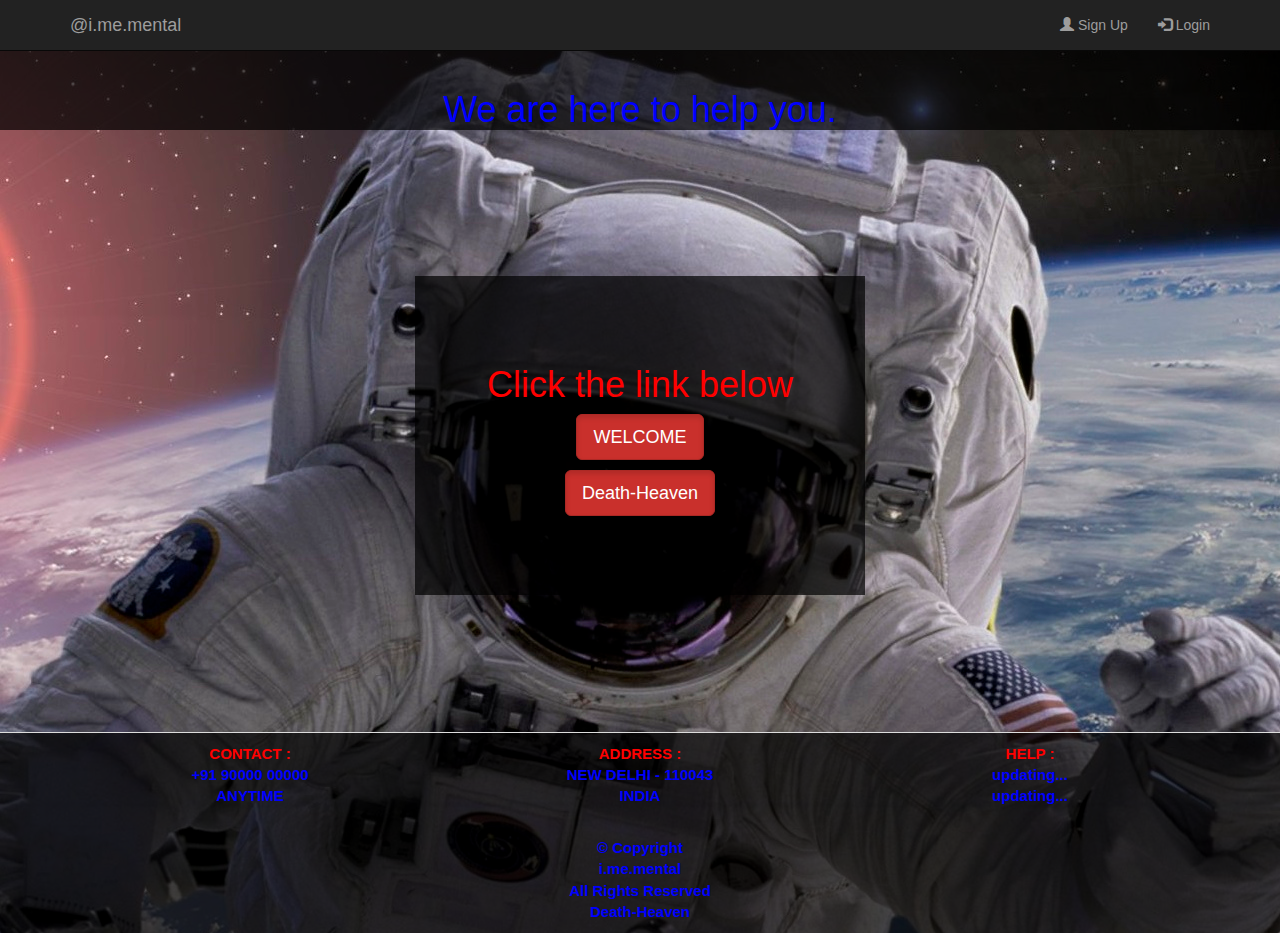
==== index.html @ 8e00816b "commit" ====
<<html>
    <head>
        <link rel="stylesheet" href="https://maxcdn.bootstrapcdn.com/bootstrap/3.3.7/css/bootstrap.min.css" >
        <!--jQuery library--> 
        <script src="https://ajax.googleapis.com/ajax/libs/jquery/1.12.4/jquery.min.js"></script>

        <!--Latest compiled and minified JavaScript--> 
        <script src="https://maxcdn.bootstrapcdn.com/bootstrap/3.3.7/js/bootstrap.min.js"></script>
        
        <title>i.me.mental</title>
        
        <meta name="viewport" content="width=device-width, initial-scale=1.0">
        
        <link rel="stylesheet" href="newcss.css" type="text/css">
        
    </head>
    
    <body>
        <nav class="navbar navbar-inverse navbar-fixed-top">
            <div class="container">
                <div class="navbar-header">
                    <button type="button" class="navbar-toggle" data-toggle="collapse" data-target="#myNavbar">
                        <span class="icon-bar"></span>
                        <span class="icon-bar"></span>
                        <span class="icon-bar"></span>                        
                    </button>
                    <a class="navbar-brand" href="index.html">@i.me.mental</a>
                </div>
                <div class="collapse navbar-collapse" id="myNavbar">
                    <ul class="nav navbar-nav navbar-right">
                        <li><a href="signup.html"target="_blank"><span class="glyphicon glyphicon-user"></span> Sign Up</a></li>
                        <li><a href="login.html"target="_blank"><span class="glyphicon glyphicon-log-in"></span> Login</a></li>
                    </ul>
                </div>
            </div>
        </nav>
        <div style="text-align: center;padding-top: 50px; font-weight: bold; color:#0000ff;background-color: rgba(0, 0, 0, 0.7); 
 ">
            
            <h1 >
              We are here to help you.
            </h1>
        </div>
        <div id="banner_image" >
            <div class="container">

                
           <center>

       
             
     <div class="banner_content">
                    <h1 id="i1" style="color: #ff0000">Click the link below</h1>
                     <p><a href="welcome.html" class="btn btn-danger btn-lg active"target="_blank">  WELCOME  </a></p>

                    <p><a href="count.html" class="btn btn-danger btn-lg active" target="_blank">Death-Heaven</a></p>
                   <!-- 
                    <p><a href="women.html" class="btn btn-danger btn-lg active">Shop Now</a></p>
                   -->
                   
                </div> 

   
              </center> 



            </div>
        </div>
       
    <footer class="panel-footer" style="background-color:rgba(0, 0, 0, 0.7); ">
    <div class="container">
      <div class="row">
        <section id="hours" class="col-sm-4">
          <span style="color: red;">CONTACT :</span><br>
          +91 90000 00000<br>
          ANYTIME<br>
          
          <hr class="visible-xs">
        </section>
        <section id="address" class="col-sm-4">
          <span style="color: red;" >ADDRESS :</span><br>
          NEW DELHI - 110043<br>
          INDIA
          
          <hr class="visible-xs">
        </section>
         <section id="testimonial" class="col-sm-4">
          <span style="color: red;">HELP :</span><br>
          updating...<br>
          updating...
          
          <hr class="visible-xs">
        </section>

        
      </div>
      <div class="text-center">&copy; <b> Copyright <br>i.me.mental<br>All Rights Reserved <br>Death-Heaven</b></div>
    </div>
  </footer>

  

    </body> 
</html>
---- newcss.css ----
.banner_image{padding-top: 75px;
padding-bottom: 50px;
text-align: center;
color: #f8f8f8;background-image: url('imgss.jpg') ;
background-size: cover;
}

body

{
background-image: url('imgss.jpeg') ;

}
.banner_content{position: relative;
padding-top: 6%;
padding-bottom: 6%;
margin-top: 12%;
margin-bottom: 12%;
background-color: rgba(0, 0, 0, 0.7); 

max-width: 450px;
}

.brand1{

text-align: center;
padding-top: 50px;

}

.image-resize{

height: 380px;
object-fit: cover;
object-position: center center;


}
footer{padding: 10px 0;
       background-color: #101010;
       color: #0000ff;
       bottom:100%;
       width: 100%;
       font-weight: bold;
       font-size: 15px
}


  .panel-footer section {
    margin-bottom: 30px;
    text-align: center;
  }
  
  .panel-footer section hr {
    width: 50%;
  }
  

.row_style{margin-top: 100px;
          margin-bottom: 15%;
}
.text_styling{font-style: italic;
             font-size: 12px;
}
.link{text-decoration: none;
     font-weight: bold;
}
.gap{margin-top:30px;
}
.row_bg{background-color: #ddd;
}
.rowstyle{margin-top: 20%;
          font-size: 17px;
}
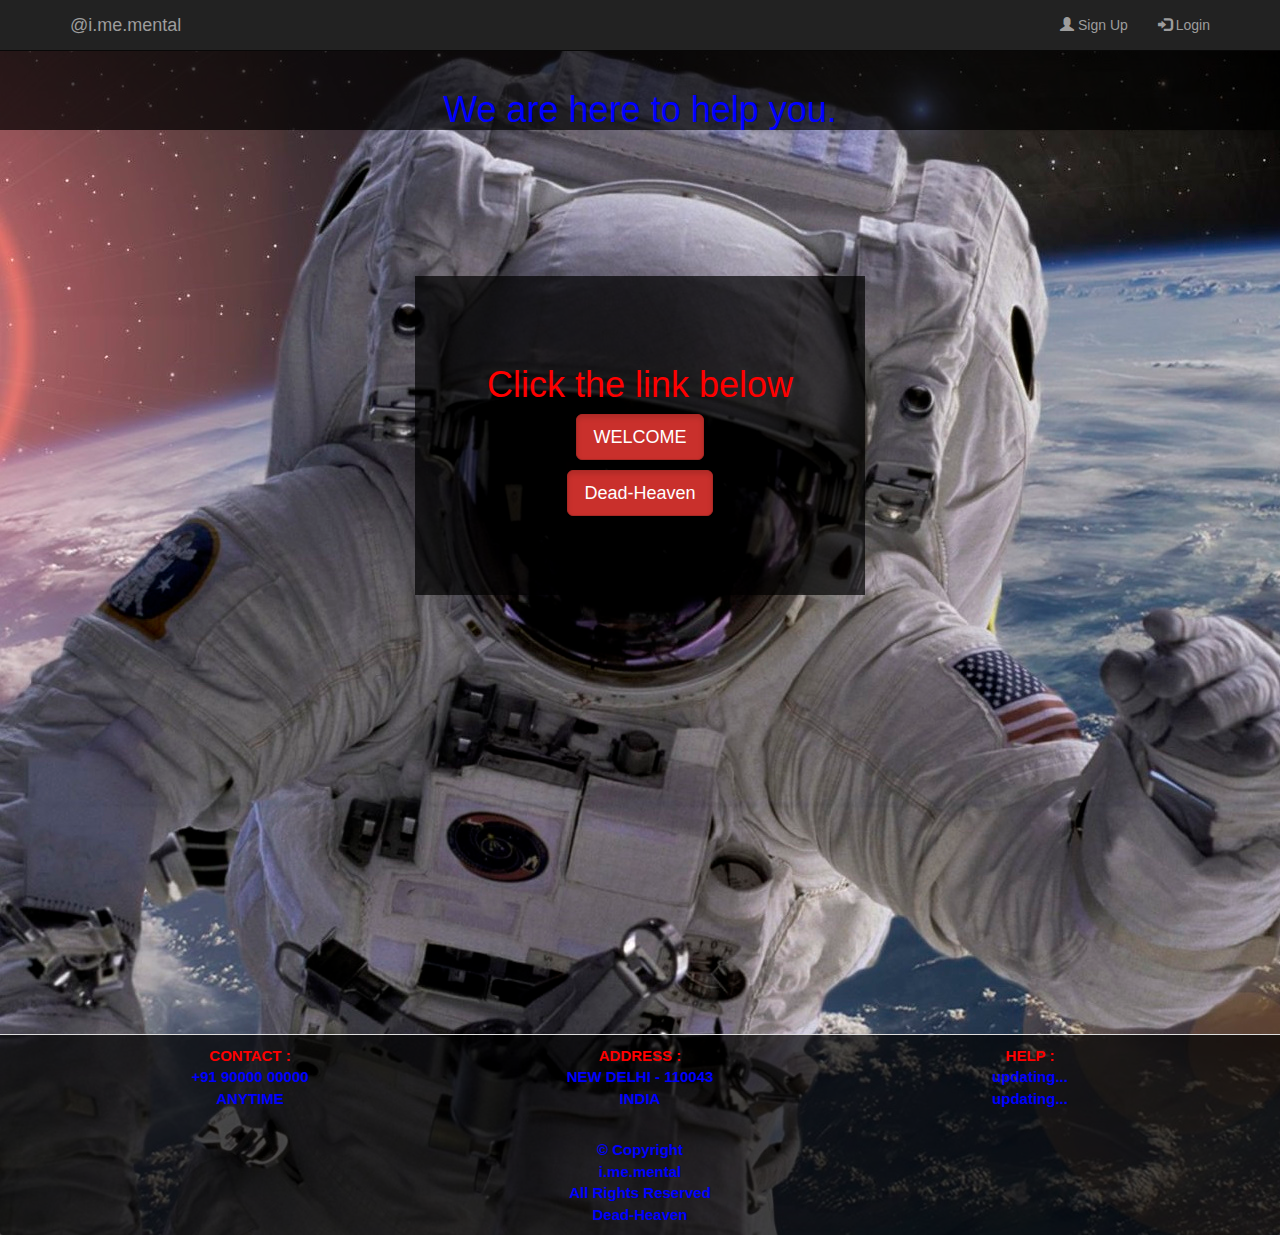
==== commit 0161aaf4: "commit2" ====
--- a/index.html
+++ b/index.html
@@ -54,7 +54,7 @@
                     <h1 id="i1" style="color: #ff0000">Click the link below</h1>
                      <p><a href="welcome.html" class="btn btn-danger btn-lg active"target="_blank">  WELCOME  </a></p>
 
-                    <p><a href="count.html" class="btn btn-danger btn-lg active" target="_blank">Death-Heaven</a></p>
+                    <p><a href="count.html" class="btn btn-danger btn-lg active" target="_blank">Dead-Heaven</a></p>
                    <!-- 
                     <p><a href="women.html" class="btn btn-danger btn-lg active">Shop Now</a></p>
                    -->
@@ -64,8 +64,44 @@
    
               </center> 
 
+                            <!-- 16:9 aspect ratio 
+<div class="embed-responsive embed-responsive-16by9">
+  <iframe class="embed-responsive-item" >
+    <video src="<iframe width="560" height="315" src="https://www.youtube.com/embed/0JJIl44hBBQ" frameborder="0" allow="accelerometer; autoplay; clipboard-write; encrypted-media; gyroscope; picture-in-picture" allowfullscreen></iframe>"></video>
+  </iframe>
+</div>
+-->
+<!-- 4:3 aspect ratio 
+<div class="embed-responsive embed-responsive-4by3">
+  <iframe class="embed-responsive-item" src="https://youtu.be/0JJIl44hBBQ"></iframe>
+</div>
+-->
+
+ <div class="container">
+      <div class="row">
+         <section class="col-sm-4">
+ <div class="embed-responsive embed-responsive-16by9" style="margin: 50px 50px;">
+
+ <iframe width="560" height="315" src="https://www.youtube.com/embed/" frameborder="0" allow="accelerometer; autoplay; clipboard-write; encrypted-media; gyroscope; picture-in-picture" allowfullscreen></iframe>
+</section>
 
 
+ <section  class="col-sm-4">
+<div class="embed-responsive embed-responsive-16by9" style="margin: 50px 50px;">
+
+ 
+<iframe width="560" height="315" src="https://www.instagram.com/p/CHi0sjIFSKmCKNXTsEt0N8bYUDN6M1e9hzjBsI0/?igshid=132m51i67rx2q" frameborder="0" allow="accelerometer; autoplay; clipboard-write; encrypted-media; gyroscope; picture-in-picture" allowfullscreen></iframe>
+</section>
+ <section  class="col-sm-4">
+<div class="embed-responsive embed-responsive-16by9" style="margin: 50px 50px;">
+
+ 
+<iframe width="560" height="315" src="https://www.instagram.com/p/CHi0sjIFSKmCKNXTsEt0N8bYUDN6M1e9hzjBsI0/?igshid=132m51i67rx2q" frameborder="0" allow="accelerometer; autoplay; clipboard-write; encrypted-media; gyroscope; picture-in-picture" allowfullscreen></iframe>
+</section>
+</div>
+
+</div>
+</div>
             </div>
         </div>
        
@@ -96,7 +132,7 @@
 
         
       </div>
-      <div class="text-center">&copy; <b> Copyright <br>i.me.mental<br>All Rights Reserved <br>Death-Heaven</b></div>
+      <div class="text-center">&copy; <b> Copyright <br>i.me.mental<br>All Rights Reserved <br>Dead-Heaven</b></div>
     </div>
   </footer>
 
